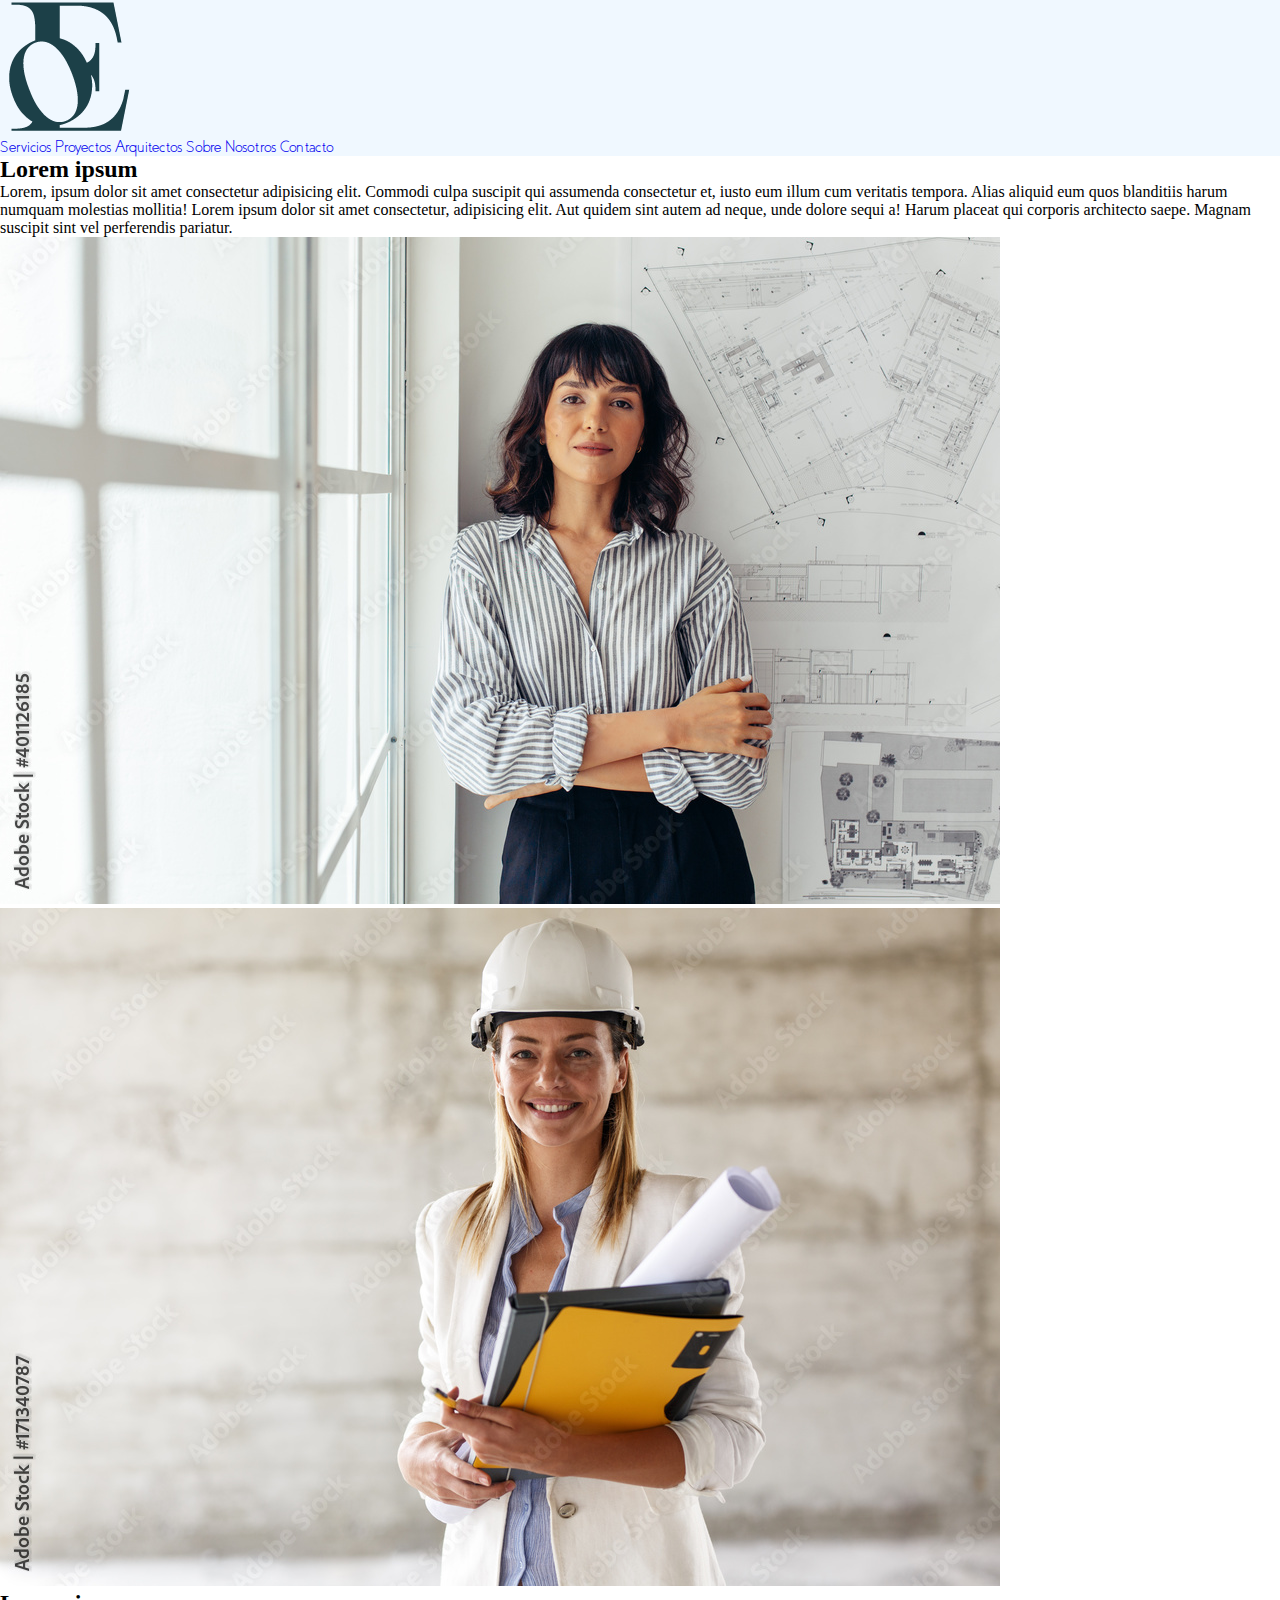
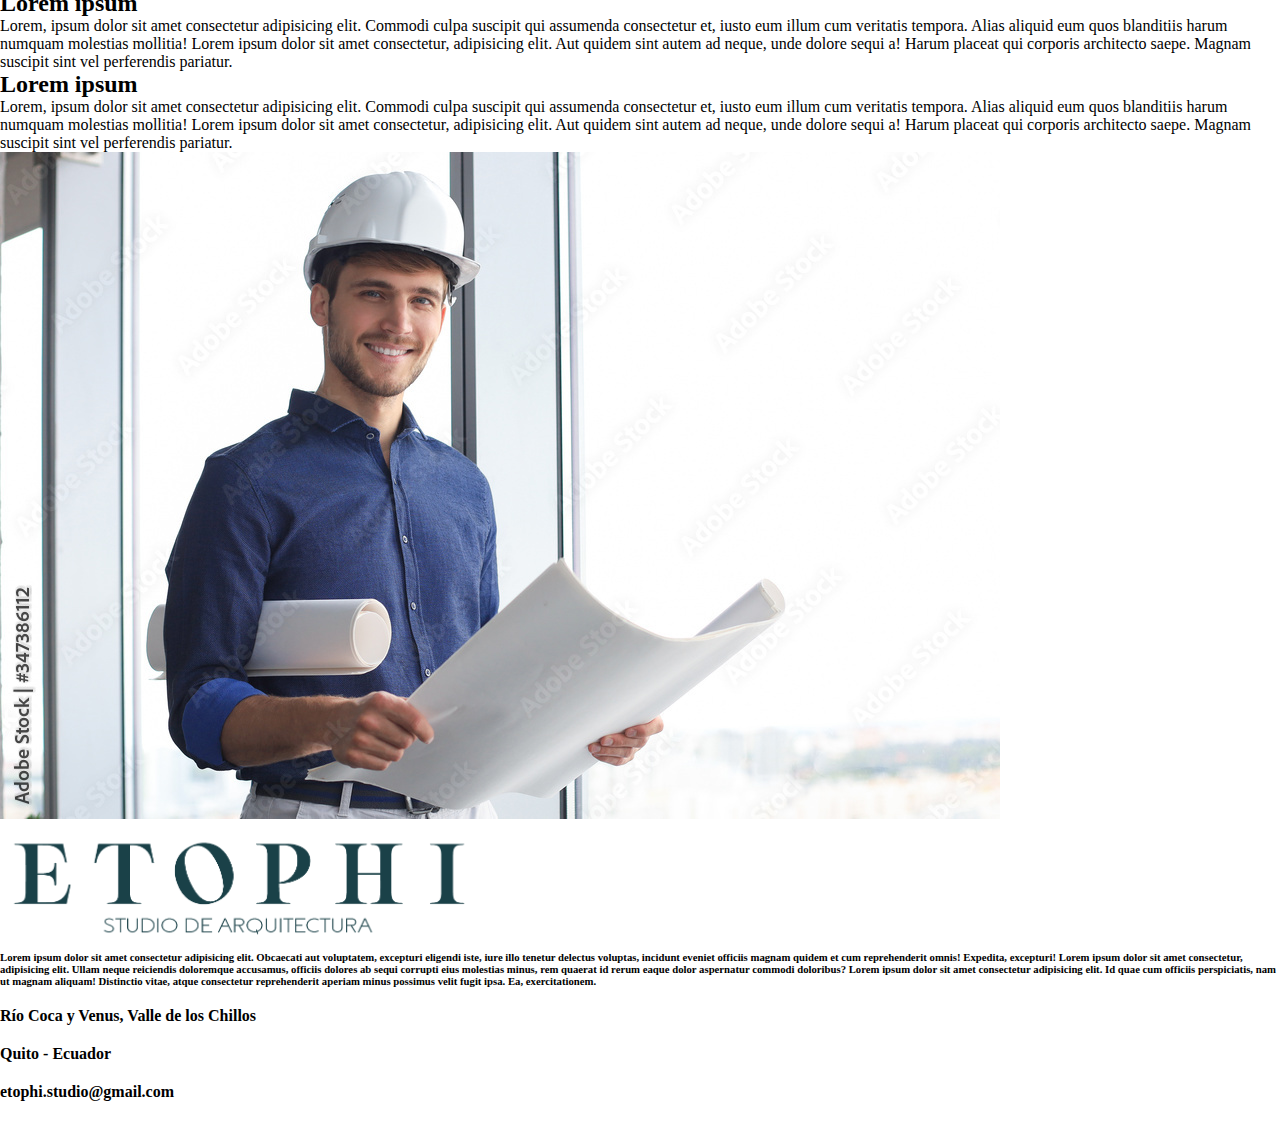
==== pages/arquitectos.html @ d40a1ffb "primer commit" ====
<!DOCTYPE html>
<html lang="en">
<head>
    <meta charset="UTF-8">
    <meta http-equiv="X-UA-Compatible" content="IE=edge">
    <meta name="viewport" content="width=device-width, initial-scale=1.0">
    <link rel="shortcut icon" href="../assets/logoiso.png" type="image/x-icon">
    <link rel="stylesheet" href="../styles/styles.css">
    <title>Arquitectos</title>
</head>
<body>
    <header>
        <div class="header">
            <nav>
                <a href="../index.html"><img src="../assets/logoiso.png" alt=""></a>
                <ul class="navMenu">
                    <li><a href="../pages/servicios.html">Servicios</a></li>
                    <li><a href="../pages/proyectos.html">Proyectos</a></li>
                    <li><a href="../pages/arquitectos.html">Arquitectos</a></li>
                    <li><a href="../pages/sobreNosotros.html">Sobre Nosotros</a></li>
                    <li><a href="../pages/contacto.html">Contacto</a></li>
                </ul>
            </nav>
        </div>
    </header>
    <main>
        <section>

        </section>
        <section>
            <div>
                <article>
                    <h2>Lorem ipsum</h2>
                    <p>Lorem, ipsum dolor sit amet consectetur adipisicing elit. Commodi culpa suscipit qui assumenda consectetur et, iusto eum illum cum veritatis tempora. Alias aliquid eum quos blanditiis harum numquam molestias mollitia! Lorem ipsum dolor sit amet consectetur, adipisicing elit. Aut quidem sint autem ad neque, unde dolore sequi a! Harum placeat qui corporis architecto saepe. Magnam suscipit sint vel perferendis pariatur.</p>
                    <img src="../img/arq1.jpeg" alt="">
                </article>
            </div>
        </section>
        <section>
            <div>
                <article>
                    <img src="../img/arq2.jpeg" alt="">
                    <h2>Lorem ipsum</h2>
                    <p>Lorem, ipsum dolor sit amet consectetur adipisicing elit. Commodi culpa suscipit qui assumenda consectetur et, iusto eum illum cum veritatis tempora. Alias aliquid eum quos blanditiis harum numquam molestias mollitia! Lorem ipsum dolor sit amet consectetur, adipisicing elit. Aut quidem sint autem ad neque, unde dolore sequi a! Harum placeat qui corporis architecto saepe. Magnam suscipit sint vel perferendis pariatur.</p>
                </article>
            </div>
        </section>
        <section>
            <div>
                <article>
                    <h2>Lorem ipsum</h2>
                    <p>Lorem, ipsum dolor sit amet consectetur adipisicing elit. Commodi culpa suscipit qui assumenda consectetur et, iusto eum illum cum veritatis tempora. Alias aliquid eum quos blanditiis harum numquam molestias mollitia! Lorem ipsum dolor sit amet consectetur, adipisicing elit. Aut quidem sint autem ad neque, unde dolore sequi a! Harum placeat qui corporis architecto saepe. Magnam suscipit sint vel perferendis pariatur.</p>
                    <img src="../img/arq3.jpeg" alt="">
                </article>
            </div>
        </section>
    </main>
    <footer>
        <div class="footer">
            <img src="../assets/logo.png
            " alt="">  
            <h6>Lorem ipsum dolor sit amet consectetur adipisicing elit. Obcaecati aut voluptatem, excepturi eligendi iste, iure illo tenetur delectus voluptas, incidunt eveniet officiis magnam quidem et cum reprehenderit omnis! Expedita, excepturi! Lorem ipsum dolor sit amet consectetur, adipisicing elit. Ullam neque reiciendis doloremque accusamus, officiis dolores ab sequi corrupti eius molestias minus, rem quaerat id rerum eaque dolor aspernatur commodi doloribus? Lorem ipsum dolor sit amet consectetur adipisicing elit. Id quae cum officiis perspiciatis, nam ut magnam aliquam! Distinctio vitae, atque consectetur reprehenderit aperiam minus possimus velit fugit ipsa. Ea, exercitationem.</h6>
        </div>
        <div class="info">
            <img src="https://img.icons8.com/ios/512/where.png" alt="">
            <h4>Río Coca y Venus, Valle de los Chillos</h4>
            <img src="https://img.icons8.com/ios/512/geography--v1.png" alt="">
            <h4>Quito - Ecuador</h4>
            <img src="https://img.icons8.com/ios/512/secured-letter--v1.png" alt="">
            <h4>etophi.studio@gmail.com</h4>
        </div>
        <div class="social media">
            <img src="https://img.icons8.com/fluency/512/instagram-new.png" alt="">
            <img src="https://img.icons8.com/ios-filled/512/tiktok.png" alt="">
            <img src="https://img.icons8.com/color/512/facebook-new.png" alt="">
            <img src="https://img.icons8.com/color/512/twitter--v1.png" alt="">
        </div>
    </footer>
</body>
</html>
---- styles/styles.css ----
* {
	margin: 0;
	padding: 0;
    box-sizing: border-box;
}

@font-face {
    font-family: "Coves";
    src: url("../fonts/Coves\ Light.otf");
  }

a {
    text-decoration: none;
  }

.header{
    background-color: aliceblue;
}

.headerAnimation{
    width: 100%;
    height: 658px;
}

.navMenu li{
    display: inline-block;
    font-size: 24;
    font-family: "Coves";
}

.footer img{
    width: 475px;
    height: 124px;

}

.info img{
    width: 16px;
    height: 16px;
}

.social img{
    width: 16px;
    height: 16px;
}
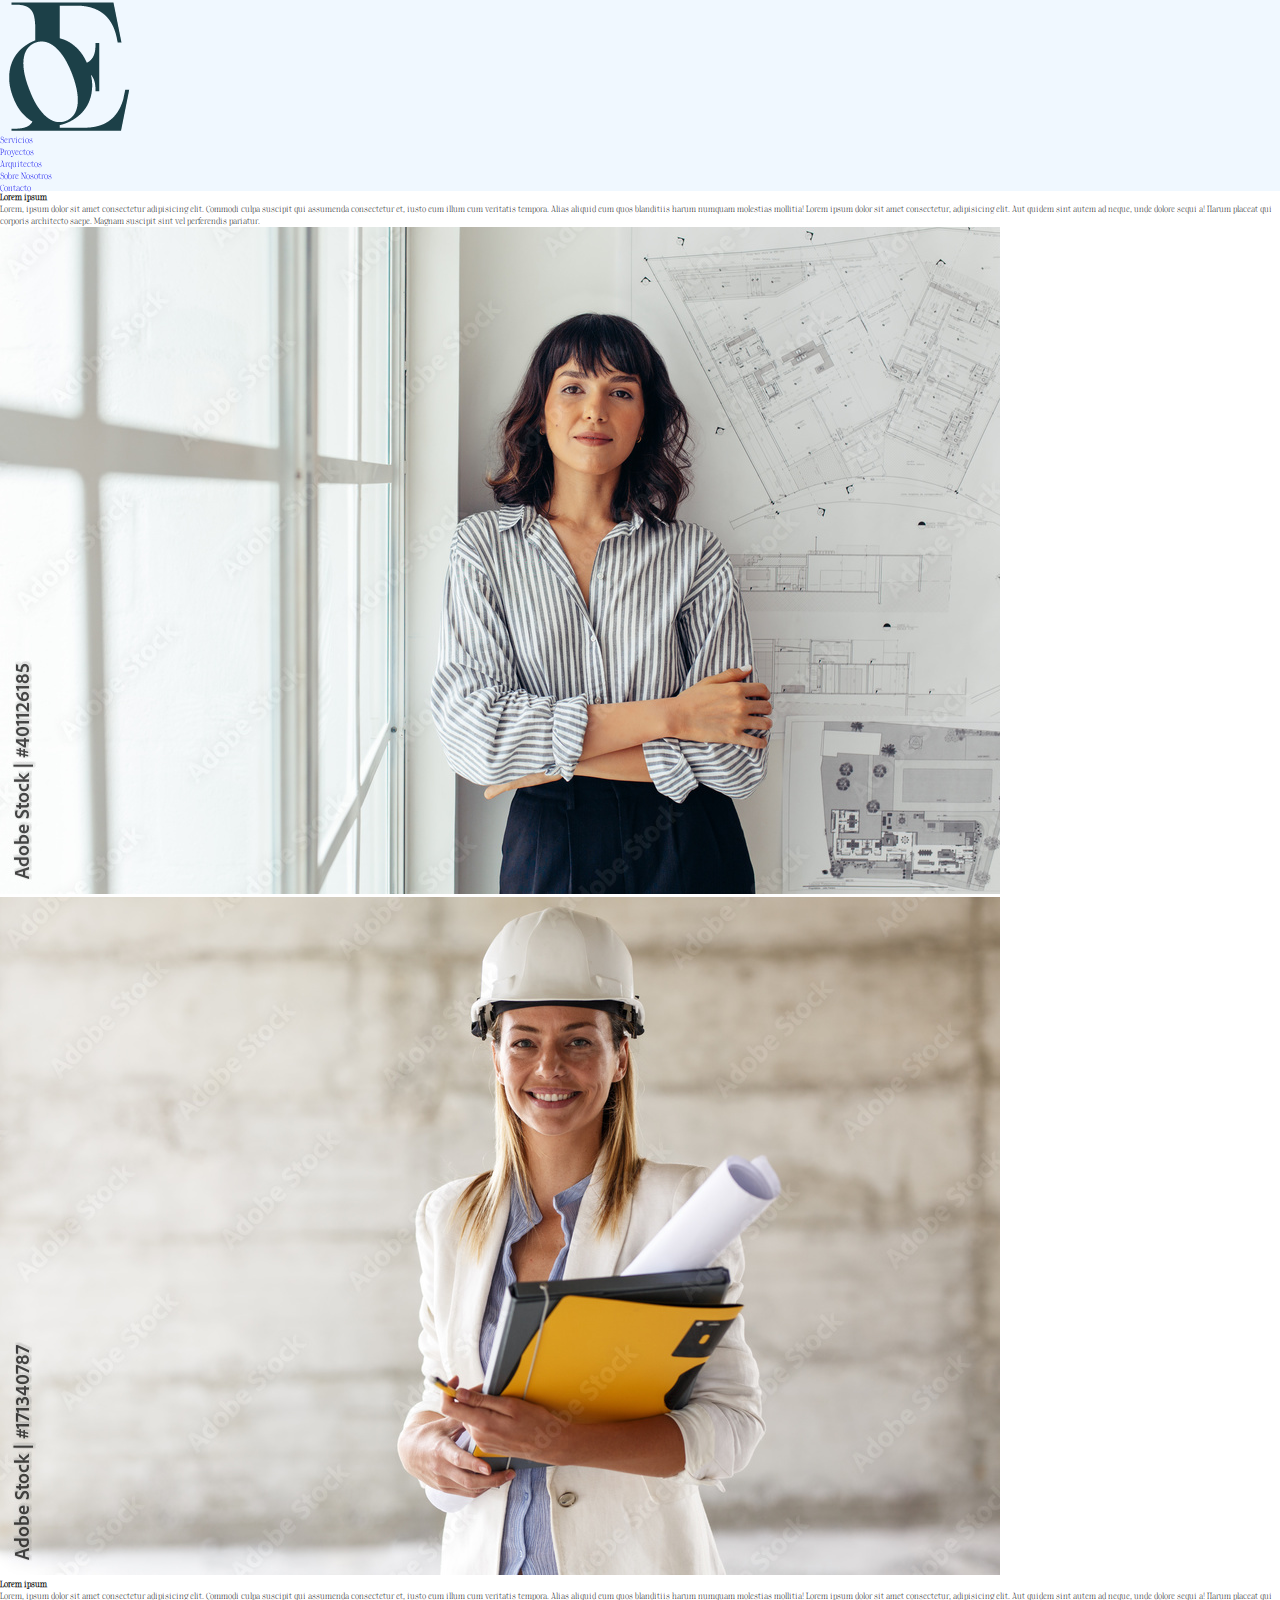
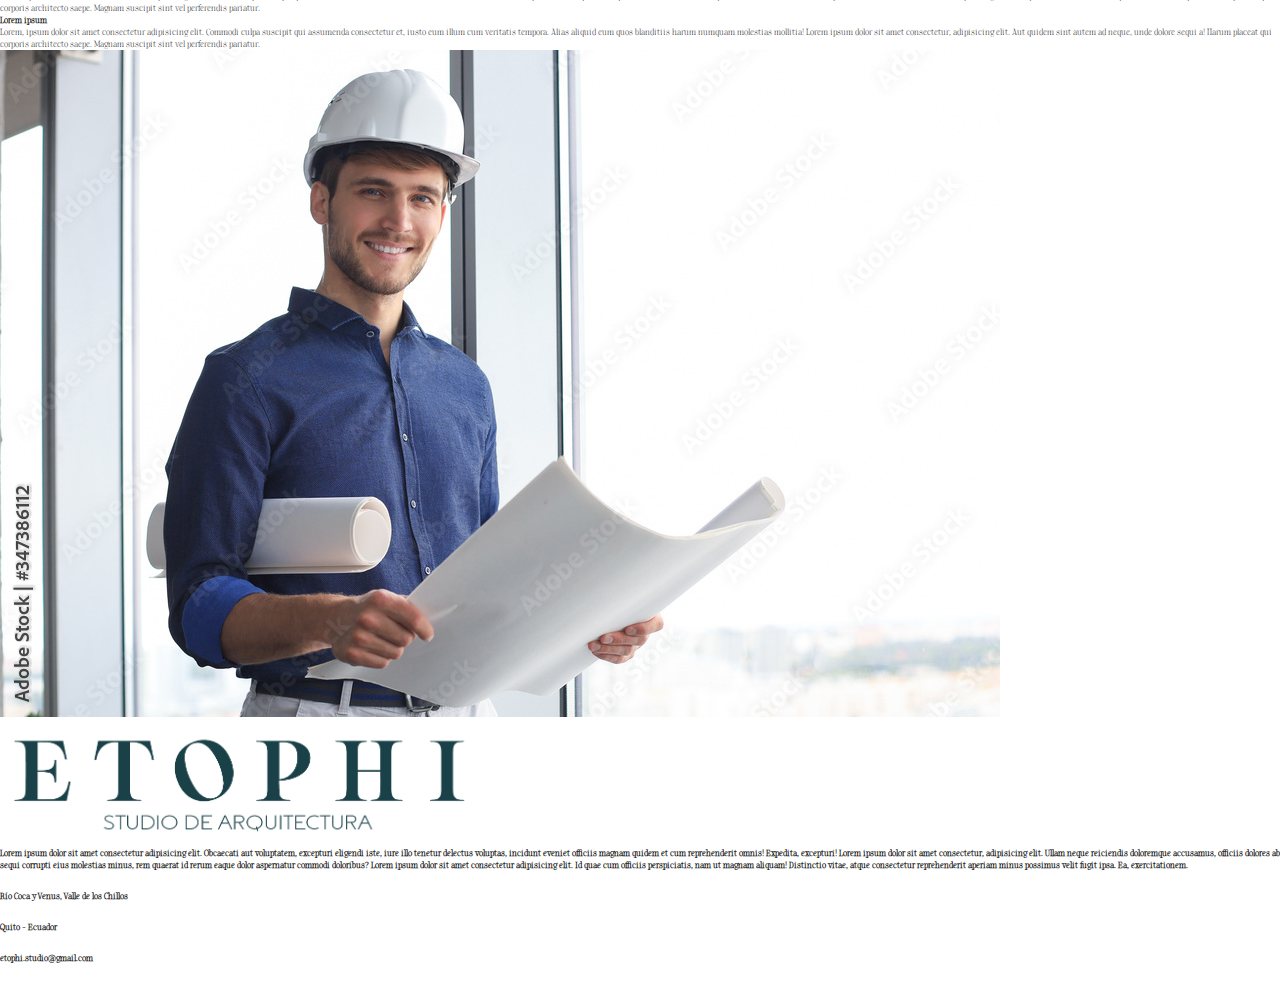
==== commit 7dc4c02d: "Implementacion flexbox index.html" ====
--- a/pages/arquitectos.html
+++ b/pages/arquitectos.html
@@ -14,11 +14,11 @@
             <nav>
                 <a href="../index.html"><img src="../assets/logoiso.png" alt=""></a>
                 <ul class="navMenu">
-                    <li><a href="../pages/servicios.html">Servicios</a></li>
-                    <li><a href="../pages/proyectos.html">Proyectos</a></li>
-                    <li><a href="../pages/arquitectos.html">Arquitectos</a></li>
-                    <li><a href="../pages/sobreNosotros.html">Sobre Nosotros</a></li>
-                    <li><a href="../pages/contacto.html">Contacto</a></li>
+                    <li><a href="./servicios.html">Servicios</a></li>
+                    <li><a href="./proyectos.html">Proyectos</a></li>
+                    <li><a href="./arquitectos.html">Arquitectos</a></li>
+                    <li><a href="./sobreNosotros.html">Sobre Nosotros</a></li>
+                    <li><a href="./contacto.html">Contacto</a></li>
                 </ul>
             </nav>
         </div>
--- a/styles/styles.css
+++ b/styles/styles.css
@@ -1,17 +1,32 @@
+/*--------------Estilos generales--------------*/
 * {
 	margin: 0;
 	padding: 0;
     box-sizing: border-box;
+    font-size: 8px;
 }
 
-@font-face {
+@font-face{
     font-family: "Coves";
     src: url("../fonts/Coves\ Light.otf");
+
+    font-family: "Sharpe";
+    src: url("../fonts/SharpeTh_PERSONAL.ttf");
   }
+
+body {
+    font-family: "Sharpe";
+}
 
 a {
     text-decoration: none;
   }
+
+ul, ol {
+    list-style: none;
+}
+
+/*--------------Header--------------*/
 
 .header{
     background-color: aliceblue;
@@ -19,14 +34,80 @@
 
 .headerAnimation{
     width: 100%;
-    height: 658px;
+    height: 94vh;
 }
 
-.navMenu li{
-    display: inline-block;
-    font-size: 24;
+.navMenu{
+    display: flex;
+    flex-direction: column;
+    justify-content: center;
+    height: 6vh;
+    position: sticky;
+    top: 0px;
+}
+
+.navMenu nav ul{
+    display: flex;
+    justify-content: space-evenly;
+}
+
+.navMenu nav ul li a{
+    font-size: 2.5rem;
     font-family: "Coves";
+    font-weight: bold;
+    color: black;
 }
+
+/*--------------Primera seccion--------------*/
+.indexFirstSection{
+    height: 100vh;
+    display: flex;
+    flex-direction: column;
+    align-items: center;
+}
+
+.arqDefiniton{
+    color: #1C4048;
+    width: 85vw;
+}
+
+.arqDefiniton h2{
+    font-size: 3rem;
+    padding: 30px 0 15px;
+    
+}
+
+.arqDefiniton article p{
+    font-size: 2.3rem;
+}
+
+
+.services{
+    padding-top: 30px;
+    width: 85vw;
+    display: flex;
+    flex-direction: column;
+    align-items: end;
+}
+
+.services h2{
+    font-size: 3rem;
+    color: #1C4048;
+    padding-bottom: 10px;
+    
+}
+
+.servMatrix article{
+    background-color: #8D9FA3;
+    color: white;
+    height: 100px;
+}
+
+.servMatrix article h3{
+    font-size: 3rem;
+}
+
+/*--------------Footer--------------*/
 
 .footer img{
     width: 475px;
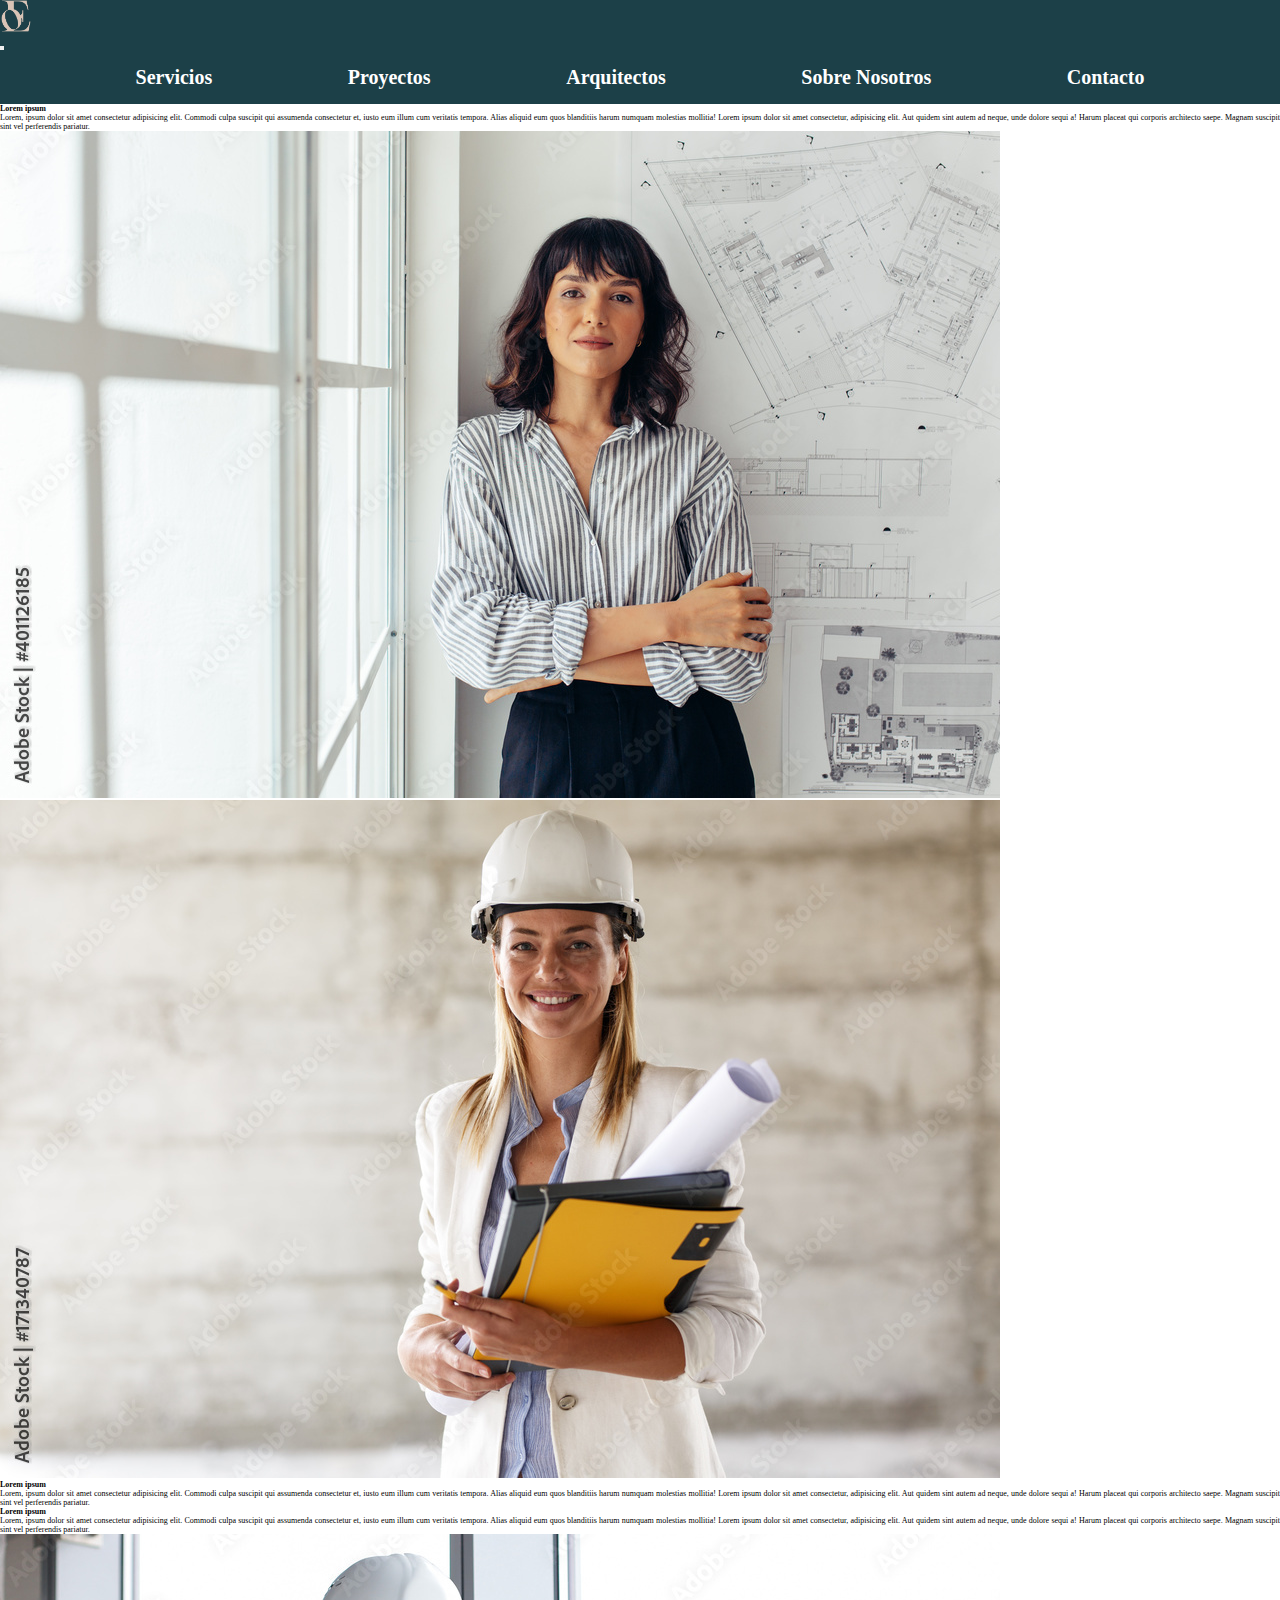
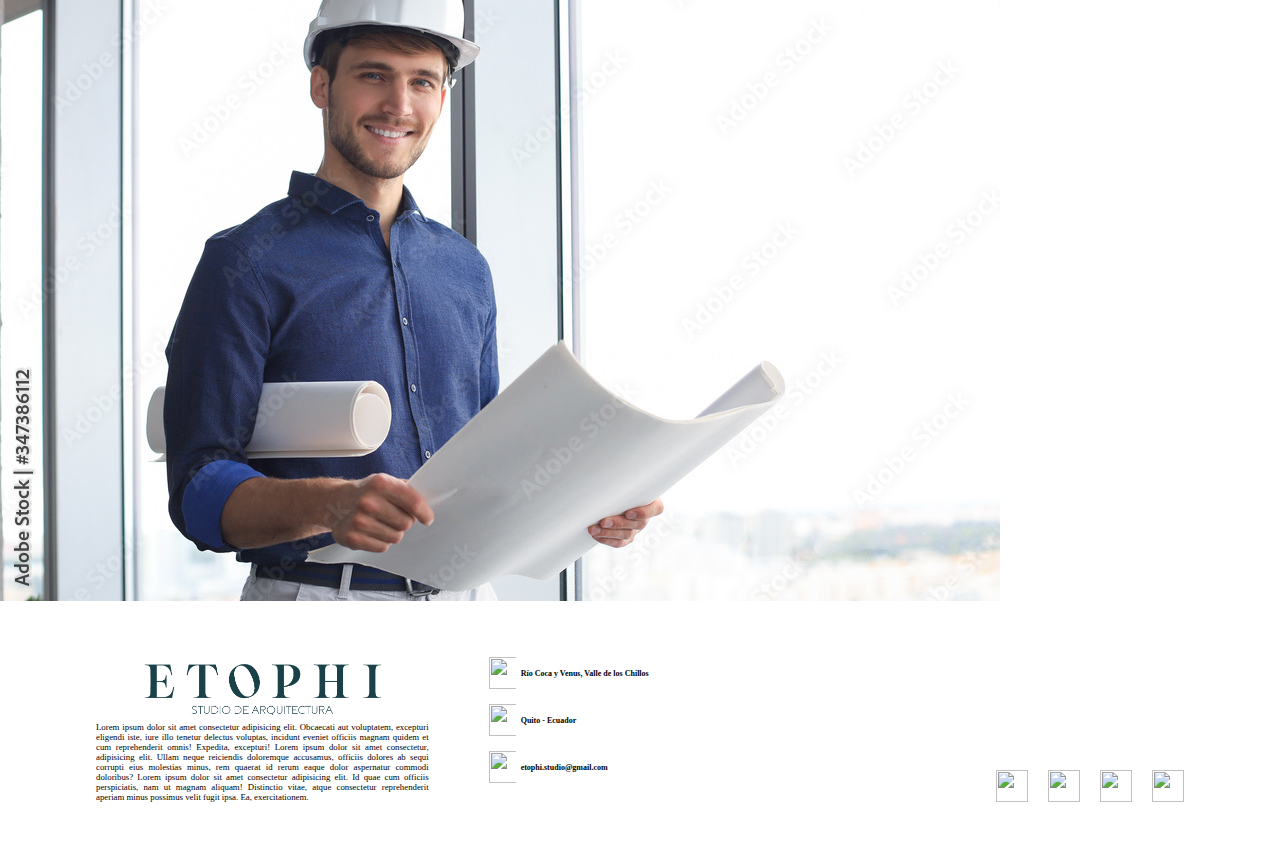
==== commit 0e3658f2: "Aplicacion de estilos en pagina servicio" ====
--- a/pages/arquitectos.html
+++ b/pages/arquitectos.html
@@ -5,24 +5,40 @@
     <meta http-equiv="X-UA-Compatible" content="IE=edge">
     <meta name="viewport" content="width=device-width, initial-scale=1.0">
     <link rel="shortcut icon" href="../assets/logoiso.png" type="image/x-icon">
-    <link rel="stylesheet" href="../styles/styles.css">
+    <link href="https://cdn.jsdelivr.net/npm/bootstrap@5.3.0-alpha3/dist/css/bootstrap.min.css" rel="stylesheet" integrity="sha384-KK94CHFLLe+nY2dmCWGMq91rCGa5gtU4mk92HdvYe+M/SXH301p5ILy+dN9+nJOZ" crossorigin="anonymous">
+    <link rel="stylesheet" href="../styles/css/styles.css">
     <title>Arquitectos</title>
 </head>
 <body>
-    <header>
+    <header class="mainHeader">
         <div class="header">
-            <nav>
-                <a href="../index.html"><img src="../assets/logoiso.png" alt=""></a>
-                <ul class="navMenu">
-                    <li><a href="./servicios.html">Servicios</a></li>
-                    <li><a href="./proyectos.html">Proyectos</a></li>
-                    <li><a href="./arquitectos.html">Arquitectos</a></li>
-                    <li><a href="./sobreNosotros.html">Sobre Nosotros</a></li>
-                    <li><a href="./contacto.html">Contacto</a></li>
-                </ul>
-            </nav>
         </div>
+        
     </header>
+    <div class="navbar navbar-expand-sm navCustom">
+        <div class="container-fluid">
+          <a class="navbar-brand" href="../index.html"><img class="imgIso" src="../assets/logoisopink.png" alt=""></a>
+          <button class="navbar-toggler" type="button" data-bs-toggle="offcanvas" data-bs-target="#offcanvasNavbar" aria-controls="offcanvasNavbar" aria-label="Toggle navigation">
+            <span class="navbar-toggler-icon"></span>
+          </button>
+          <div class="offcanvas offcanvas-start" tabindex="-1" id="offcanvasNavbar" aria-labelledby="offcanvasNavbarLabel">
+            <div class="offcanvas-header">
+              <button type="button" class="btn-close" data-bs-dismiss="offcanvas" aria-label="Close"></button>
+            </div>
+            <div class="navMenu offcanvas-body">
+                    <nav>
+                        <ul class="navbar-nav flex-grow-1 pe-3">
+                            <li class="nav-item"><a href="./servicios.html">Servicios</a></li>
+                            <li class="nav-item"><a href="./proyectos.html">Proyectos</a></li>
+                            <li class="nav-item"><a href="./arquitectos.html">Arquitectos</a></li>
+                            <li class="nav-item"><a href="./sobreNosotros.html">Sobre Nosotros</a></li>
+                            <li class="nav-item"><a href="./contacto.html">Contacto</a></li>
+                        </ul>
+                    </nav> 
+            </div>
+          </div>
+        </div>
+    </div>
     <main>
         <section>
 
@@ -56,25 +72,36 @@
         </section>
     </main>
     <footer>
-        <div class="footer">
-            <img src="../assets/logo.png
-            " alt="">  
-            <h6>Lorem ipsum dolor sit amet consectetur adipisicing elit. Obcaecati aut voluptatem, excepturi eligendi iste, iure illo tenetur delectus voluptas, incidunt eveniet officiis magnam quidem et cum reprehenderit omnis! Expedita, excepturi! Lorem ipsum dolor sit amet consectetur, adipisicing elit. Ullam neque reiciendis doloremque accusamus, officiis dolores ab sequi corrupti eius molestias minus, rem quaerat id rerum eaque dolor aspernatur commodi doloribus? Lorem ipsum dolor sit amet consectetur adipisicing elit. Id quae cum officiis perspiciatis, nam ut magnam aliquam! Distinctio vitae, atque consectetur reprehenderit aperiam minus possimus velit fugit ipsa. Ea, exercitationem.</h6>
-        </div>
-        <div class="info">
-            <img src="https://img.icons8.com/ios/512/where.png" alt="">
-            <h4>Río Coca y Venus, Valle de los Chillos</h4>
-            <img src="https://img.icons8.com/ios/512/geography--v1.png" alt="">
-            <h4>Quito - Ecuador</h4>
-            <img src="https://img.icons8.com/ios/512/secured-letter--v1.png" alt="">
-            <h4>etophi.studio@gmail.com</h4>
-        </div>
-        <div class="social media">
-            <img src="https://img.icons8.com/fluency/512/instagram-new.png" alt="">
-            <img src="https://img.icons8.com/ios-filled/512/tiktok.png" alt="">
-            <img src="https://img.icons8.com/color/512/facebook-new.png" alt="">
-            <img src="https://img.icons8.com/color/512/twitter--v1.png" alt="">
+        <div class="footerContainer">
+            <div class="info">
+                <div class="infoBox">
+                    <img src="https://img.icons8.com/ios/512/where.png" alt="">
+                    <h4>Río Coca y Venus, Valle de los Chillos</h4>
+                </div>
+                <div  class="infoBox">
+                    <img src="https://img.icons8.com/ios/512/geography--v1.png" alt="">
+                    <h4>Quito - Ecuador</h4>
+                </div>
+                <div  class="infoBox">
+                    <img src="https://img.icons8.com/ios/512/secured-letter--v1.png" alt="">
+                    <h4>etophi.studio@gmail.com</h4>
+                </div> 
+            </div>
+
+            <div class="disclaimer">
+                <img src="../assets/logo.png
+                " alt="">  
+                <p>Lorem ipsum dolor sit amet consectetur adipisicing elit. Obcaecati aut voluptatem, excepturi eligendi iste, iure illo tenetur delectus voluptas, incidunt eveniet officiis magnam quidem et cum reprehenderit omnis! Expedita, excepturi! Lorem ipsum dolor sit amet consectetur, adipisicing elit. Ullam neque reiciendis doloremque accusamus, officiis dolores ab sequi corrupti eius molestias minus, rem quaerat id rerum eaque dolor aspernatur commodi doloribus? Lorem ipsum dolor sit amet consectetur adipisicing elit. Id quae cum officiis perspiciatis, nam ut magnam aliquam! Distinctio vitae, atque consectetur reprehenderit aperiam minus possimus velit fugit ipsa. Ea, exercitationem.</p>
+            </div>
+            
+            <div class="social media">
+                <img src="https://img.icons8.com/fluency/512/instagram-new.png" alt="">
+                <img src="https://img.icons8.com/ios-filled/512/tiktok.png" alt="">
+                <img src="https://img.icons8.com/color/512/facebook-new.png" alt="">
+                <img src="https://img.icons8.com/color/512/twitter--v1.png" alt="">
+            </div>
         </div>
     </footer>
+    <script src="https://cdn.jsdelivr.net/npm/bootstrap@5.3.0-alpha3/dist/js/bootstrap.bundle.min.js" integrity="sha384-ENjdO4Dr2bkBIFxQpeoTz1HIcje39Wm4jDKdf19U8gI4ddQ3GYNS7NTKfAdVQSZe" crossorigin="anonymous"></script>
 </body>
 </html>--- a/styles/css/styles.css
+++ b/styles/css/styles.css
@@ -0,0 +1,677 @@
+* {
+  margin: 0;
+  padding: 0;
+  box-sizing: border-box;
+  font-size: 8px;
+}
+
+@font-face {
+  font-family: "Coves";
+  src: url("../fonts/Coves Light.otf");
+  font-family: "Sharpe";
+  src: url("../fonts/SharpeTh_PERSONAL.ttf");
+}
+body {
+  font-family: "Sharpe";
+}
+
+a {
+  text-decoration: none;
+}
+
+ul, ol {
+  list-style: none;
+}
+
+p {
+  text-align: justify;
+}
+
+.footerContainer {
+  display: flex;
+  flex-direction: column-reverse;
+  align-items: center;
+}
+
+.disclaimer {
+  width: 75vw;
+  display: flex;
+  flex-direction: column;
+  align-items: center;
+  padding-bottom: 50px;
+}
+.disclaimer img {
+  width: 250px;
+  height: 69px;
+}
+.disclaimer p {
+  font-size: 1.1rem;
+}
+
+.info {
+  width: 75vw;
+  padding-bottom: 50px;
+  display: flex;
+  flex-direction: column;
+}
+.info img {
+  width: 32px;
+  height: 32px;
+  padding-right: 5px;
+}
+
+.infoBox {
+  display: flex;
+  padding-bottom: 15px;
+  align-items: center;
+}
+
+.social {
+  width: 75vw;
+  display: flex;
+  justify-content: space-evenly;
+  padding-bottom: 50px;
+}
+.social img {
+  width: 32px;
+  height: 32px;
+}
+
+@media (min-width: 1201px) {
+  footer {
+    display: flex;
+    justify-content: center;
+  }
+  .footerContainer {
+    display: grid;
+    grid-template-columns: 1fr 1fr 1fr;
+    width: 85vw;
+  }
+  .disclaimer {
+    width: auto;
+    grid-column: 1/2;
+    grid-row: 1;
+    padding-right: 30px;
+  }
+  .info {
+    width: auto;
+    grid-column: 2/3;
+    padding-left: 30px;
+  }
+  .social {
+    width: auto;
+    grid-column: 3/4;
+    display: flex;
+    height: 100%;
+    align-items: flex-end;
+    justify-content: flex-end;
+  }
+  .social img {
+    margin-left: 20px;
+  }
+}
+.headerAnimation {
+  width: 100%;
+  height: 94vh;
+}
+
+.navbar {
+  position: sticky;
+  top: 0px;
+  background-color: white;
+  z-index: 3;
+}
+
+.navbar-toggler {
+  border: transparent;
+  color: transparent;
+}
+
+.navbar-toggler-icon {
+  width: 4em;
+  height: 4em;
+}
+
+.navMenu {
+  display: flex;
+  flex-direction: column;
+  justify-content: center;
+  height: 6vh;
+}
+.navMenu nav ul {
+  display: flex;
+  justify-content: space-evenly;
+}
+.navMenu nav ul li a {
+  font-size: 2.5rem;
+  font-family: "Coves";
+  font-weight: bold;
+  color: black;
+}
+
+.imgIso {
+  width: 32px;
+  height: 32px;
+}
+
+@media (min-width: 1201px) {
+  .navCustom {
+    background-color: #1C4048;
+  }
+  .navCustom a img {
+    display: block;
+  }
+  .navCustom nav ul li a {
+    color: white;
+  }
+  .navCustom .container-fluid {
+    flex-direction: column;
+    align-items: unset;
+    justify-content: unset;
+  }
+  .navCustom .container-fluid a {
+    align-self: center;
+  }
+}
+.indexFirstSection {
+  display: flex;
+  flex-direction: column;
+  align-items: center;
+}
+
+.arqDefiniton {
+  color: #1C4048;
+  width: 85vw;
+}
+.arqDefiniton h2 {
+  font-size: 3rem;
+  padding: 30px 0 15px;
+}
+.arqDefiniton article p {
+  font-size: 2.3rem;
+}
+
+.services {
+  padding-top: 30px;
+  width: 85vw;
+  display: flex;
+  flex-direction: column;
+  align-items: end;
+  padding-bottom: 30px;
+}
+.services h2 {
+  font-size: 3rem;
+  color: #1C4048;
+}
+
+.servMatrix {
+  width: 100vw;
+  display: flex;
+  flex-direction: column;
+  padding-bottom: 30px;
+}
+.servMatrix article {
+  background-color: #8D9FA3;
+  color: white;
+  height: 150px;
+  min-width: 300px;
+  display: flex;
+  flex-direction: row-reverse;
+  align-items: end;
+  margin-bottom: 10px;
+}
+.servMatrix article h3 {
+  font-size: 3rem;
+  padding: 10px;
+}
+
+.decorationBox {
+  background-color: #EBE1DB;
+  width: 60%;
+  min-width: 400px;
+  height: 190vh;
+  position: absolute;
+  right: 0;
+  z-index: -1;
+}
+
+.indexSecondSection {
+  height: 100vh;
+  display: flex;
+  flex-direction: column;
+  align-items: center;
+}
+
+.projectInfo {
+  color: #1C4048;
+  width: 85vw;
+  display: flex;
+  flex-wrap: wrap;
+  flex-direction: row;
+  justify-content: space-between;
+  align-items: baseline;
+  padding-bottom: 75px;
+}
+.projectInfo h2 {
+  font-size: 3rem;
+  padding: 30px 0 15px;
+}
+.projectInfo article {
+  width: 400px;
+  display: flex;
+  flex-direction: column;
+}
+.projectInfo article p {
+  font-size: 1.75rem;
+  text-align: justify;
+  padding-bottom: 20px;
+}
+.projectInfo article button {
+  font-size: 2rem;
+  font-family: "Sharpe";
+  font-weight: bold;
+  color: #EA9B99;
+  background: none;
+  border-color: #EA9B99;
+  width: fit-content;
+  padding: 15px;
+  align-self: end;
+  border-width: medium;
+  border-style: solid;
+}
+
+.imgCarrousel article img {
+  width: 300px;
+  height: 200px;
+}
+
+.card {
+  width: 85vw;
+  max-width: 400px;
+  max-height: 400px;
+  background-color: transparent;
+  border: none;
+  align-items: center;
+}
+
+.card-title {
+  font-size: 3rem;
+  color: #1C4048;
+  padding-bottom: 10px;
+}
+
+.btnBox {
+  width: 100%;
+  display: flex;
+  justify-content: center;
+}
+
+.cardIconGroup {
+  width: 100%;
+  display: flex;
+  justify-content: space-between;
+}
+
+.cardIcon {
+  width: 32px;
+  height: 32px;
+}
+
+.cardIconLittle {
+  font-size: 1.5rem;
+  color: #1C4048;
+}
+
+.indexThirdSection {
+  display: flex;
+  flex-direction: column;
+  align-items: center;
+  padding-bottom: 50px;
+}
+.indexThirdSection img {
+  width: 85vw;
+  height: 400px;
+  padding-bottom: 20px;
+}
+.indexThirdSection p {
+  font-size: 1.75rem;
+  color: #1C4048;
+}
+
+.thirdTittle {
+  width: 85vw;
+  display: flex;
+  justify-content: end;
+}
+.thirdTittle h2 {
+  font-size: 3rem;
+  color: #EA9B99;
+  padding-bottom: 20px;
+}
+
+.thirdContent {
+  width: 85vw;
+  display: flex;
+  flex-direction: column;
+}
+
+@media (min-width: 401px) and (max-width: 1200px) {
+  .imgIso {
+    visibility: hidden;
+  }
+  .servMatrix {
+    width: inherit;
+    display: grid;
+    grid-template-columns: 1fr 1fr;
+    gap: 10px;
+  }
+  .servMatrix article {
+    margin-bottom: 0;
+  }
+}
+@media (min-width: 1201px) {
+  .imgIso {
+    display: none;
+  }
+  .indexFirstSection {
+    height: 100vh;
+  }
+  .servMatrix {
+    width: 85vw;
+    display: grid;
+    grid-template-columns: 1fr 1fr 1fr;
+    gap: 10px;
+  }
+  .servMatrix article {
+    margin-bottom: 0;
+  }
+  .decorationBox {
+    width: 65%;
+    height: 177.5vh;
+  }
+  .indexThirdSection {
+    display: flex;
+    flex-direction: column;
+    align-items: center;
+    padding-bottom: 50px;
+  }
+  .indexThirdSection img {
+    width: 400px;
+    height: 500px;
+    padding-bottom: 0px;
+  }
+  .indexThirdSection p {
+    width: 50%;
+  }
+  .thirdContent {
+    width: 85vw;
+    flex-direction: row;
+    align-items: center;
+    justify-content: space-between;
+  }
+}
+.parentBox {
+  display: flex;
+  flex-direction: column;
+  align-items: center;
+  gap: 20px;
+}
+
+.childBox1 img {
+  width: 350px;
+  height: 350px;
+}
+
+.childBox2 img {
+  width: 350px;
+  height: 350px;
+}
+
+.childBox3 img {
+  width: 350px;
+  height: 350px;
+}
+
+.childBox4 img {
+  width: 350px;
+  height: 350px;
+}
+
+.childBox5 img {
+  width: 350px;
+  height: 350px;
+}
+
+.childBox6 img {
+  width: 350px;
+  height: 350px;
+}
+
+.childBox7 img {
+  width: 350px;
+  height: 350px;
+}
+
+.childBox8 img {
+  width: 350px;
+  height: 350px;
+}
+
+main {
+  margin-bottom: 50px;
+}
+
+@media (min-width: 1201px) {
+  .projects {
+    display: flex;
+    justify-content: center;
+  }
+  .parentBox {
+    margin-top: 20px;
+    display: grid;
+    grid-template-columns: 1fr 1fr 1fr;
+    grid-template-rows: 1fr 1fr 1fr 1fr;
+  }
+  .childBox1 {
+    grid-row: 1/3;
+  }
+  .childBox1 img {
+    height: 100vh;
+  }
+  .childBox2 {
+    grid-column: 2/4;
+  }
+  .childBox2 img {
+    width: 100%;
+  }
+  .childBox5 {
+    grid-column: 1/3;
+  }
+  .childBox5 img {
+    width: 100%;
+  }
+  .childBox6 {
+    grid-column: 3/4;
+    grid-row: 3/5;
+  }
+  .childBox6 img {
+    height: 100vh;
+  }
+}
+.servicios {
+  height: 95vh;
+  display: grid;
+  grid-template-columns: 100%;
+  padding-bottom: 20px;
+}
+
+.servicio1 {
+  background-color: #C6AC9E;
+  display: flex;
+  flex-direction: row-reverse;
+  align-items: flex-end;
+  padding-right: 20px;
+  height: 100%;
+}
+.servicio1 h1 {
+  font-size: 3rem;
+  color: white;
+}
+
+.servicio2 {
+  background-color: #8D9FA3;
+  display: flex;
+  align-items: flex-end;
+  padding-left: 20px;
+  height: 100%;
+}
+.servicio2 h1 {
+  font-size: 3rem;
+  color: white;
+}
+
+.servicio3 {
+  background-color: #EBE1DB;
+  display: flex;
+  flex-direction: row-reverse;
+  align-items: flex-end;
+  padding-right: 20px;
+  height: 100%;
+}
+.servicio3 h1 {
+  font-size: 3rem;
+  color: white;
+}
+
+.servicio4 {
+  background-color: #C6AC9E;
+  display: flex;
+  align-items: flex-end;
+  padding-left: 20px;
+  height: 100%;
+}
+.servicio4 h1 {
+  font-size: 3rem;
+  color: white;
+}
+
+.servicio5 {
+  background-color: #8D9FA3;
+  display: flex;
+  flex-direction: row-reverse;
+  align-items: flex-end;
+  padding-right: 20px;
+  height: 100%;
+}
+.servicio5 h1 {
+  font-size: 3rem;
+  color: white;
+}
+
+.servicio6 {
+  background-color: #EBE1DB;
+  display: flex;
+  align-items: flex-end;
+  padding-left: 20px;
+  height: 100%;
+}
+.servicio6 h1 {
+  font-size: 3rem;
+  color: white;
+}
+
+.oddService {
+  display: flex;
+  flex-direction: column;
+}
+.oddService p {
+  font-size: 2rem;
+  color: #1C4048;
+  width: 85vw;
+}
+
+.evenService {
+  display: flex;
+  flex-direction: column;
+}
+.evenService p {
+  font-size: 2rem;
+  color: #1C4048;
+  width: 85vw;
+}
+
+.servicioDetalleDesc {
+  align-self: center;
+  padding-bottom: 20px;
+  padding-top: 10px;
+}
+
+.detalle {
+  height: 130px;
+}
+
+@media (min-width: 1201px) {
+  .servicios {
+    height: 90vh;
+    grid-template-columns: 1fr 1fr 1fr 1fr 1fr 1fr;
+  }
+  .servicio1 {
+    justify-content: space-around;
+    align-items: center;
+    padding-right: 0;
+  }
+  .servicio1 h1 {
+    transform: rotate(270deg);
+  }
+  .servicio2 {
+    justify-content: space-around;
+    align-items: center;
+    padding-right: 0;
+  }
+  .servicio2 h1 {
+    transform: rotate(90deg);
+  }
+  .servicio3 {
+    justify-content: space-around;
+    align-items: center;
+    padding-right: 0;
+  }
+  .servicio3 h1 {
+    transform: rotate(270deg);
+  }
+  .servicio4 {
+    justify-content: space-around;
+    align-items: center;
+    padding-right: 0;
+  }
+  .servicio4 h1 {
+    transform: rotate(90deg);
+  }
+  .servicio5 {
+    justify-content: space-around;
+    align-items: center;
+    padding-right: 0;
+  }
+  .servicio5 h1 {
+    transform: rotate(270deg);
+  }
+  .servicio6 {
+    justify-content: space-around;
+    align-items: center;
+    padding-right: 0;
+  }
+  .servicio6 h1 {
+    transform: rotate(90deg);
+  }
+  .oddService {
+    flex-direction: row-reverse;
+  }
+  .evenService {
+    flex-direction: row;
+  }
+  .detalle {
+    height: 40vh;
+  }
+}
+
+/*# sourceMappingURL=styles.css.map */
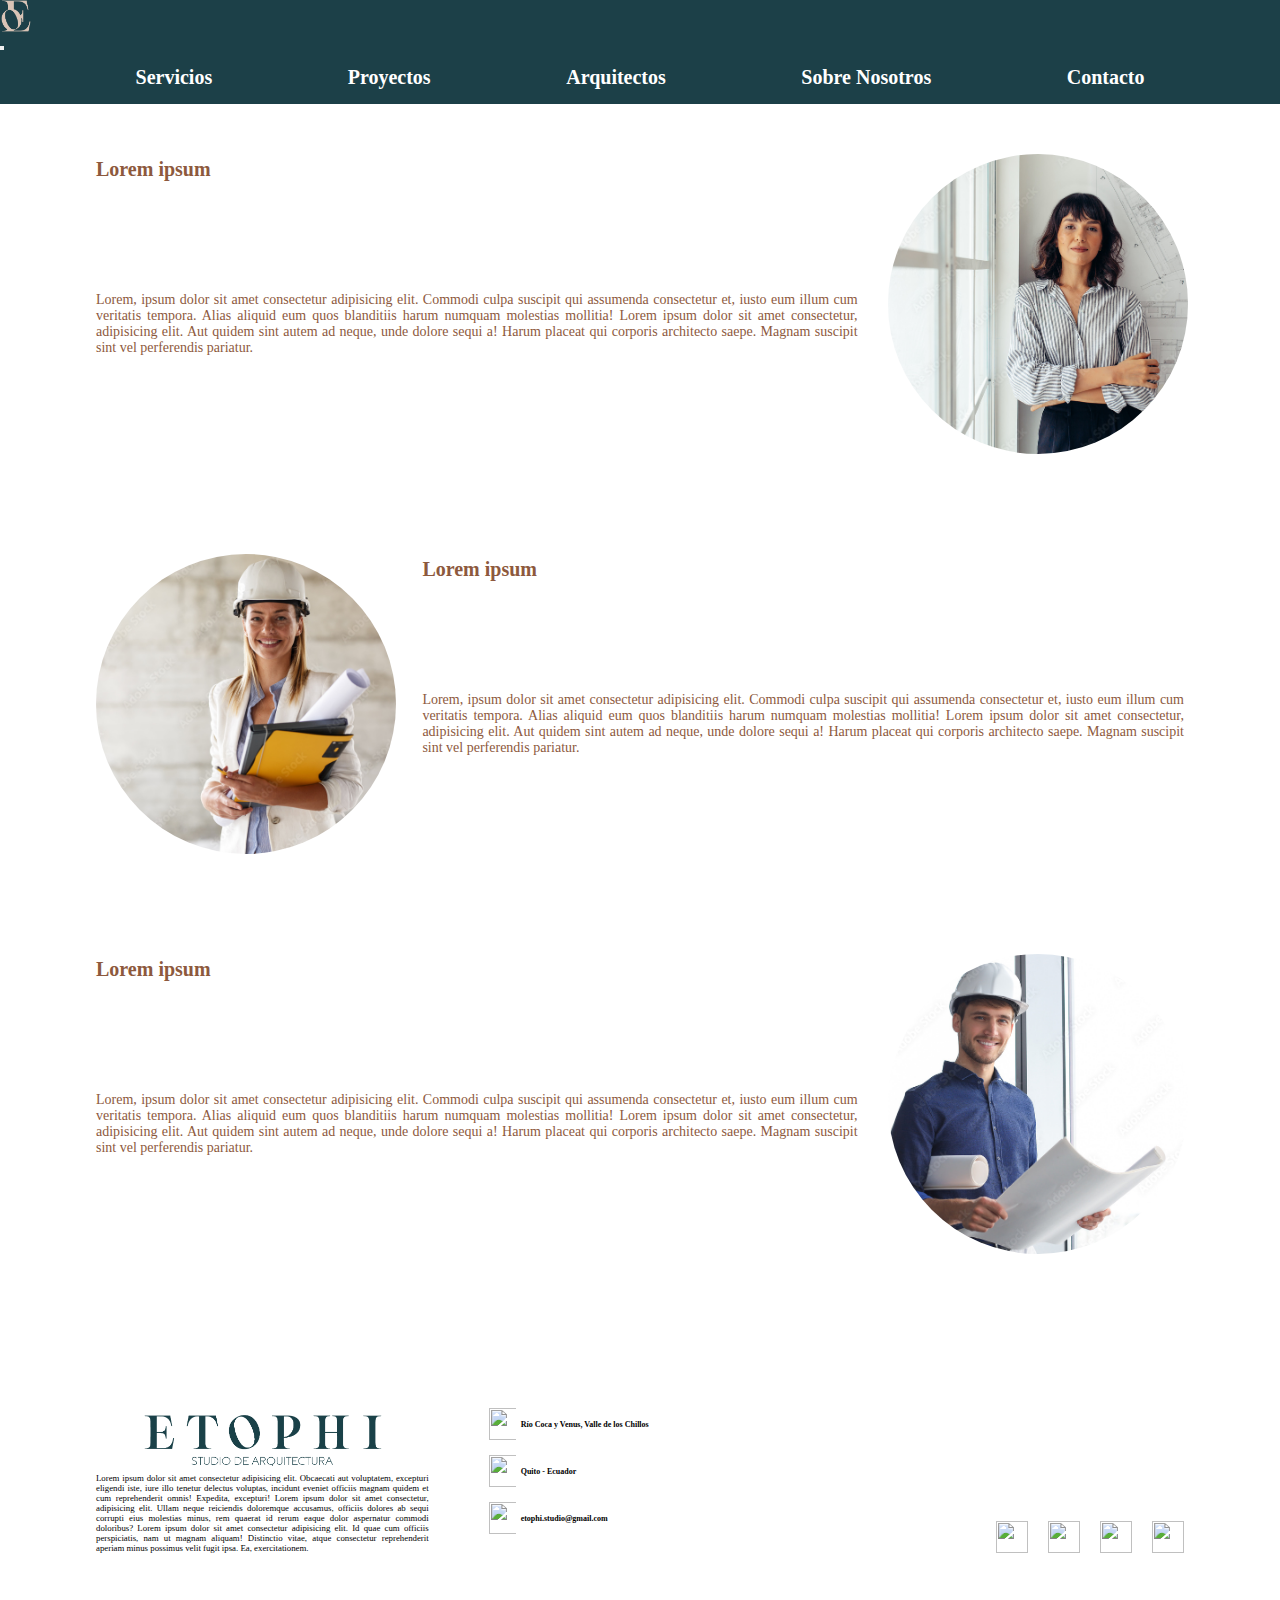
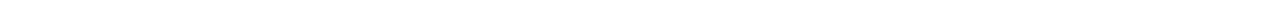
==== commit 7c4e0ece: "Aplicaci[on archivo de estilos en todo el sitio, animaciones, responsive" ====
--- a/pages/arquitectos.html
+++ b/pages/arquitectos.html
@@ -39,32 +39,29 @@
           </div>
         </div>
     </div>
-    <main>
+    <main class="mainArquitectos">
         <section>
-
-        </section>
-        <section>
-            <div>
+            <div class="arquitectosSection1">
                 <article>
-                    <h2>Lorem ipsum</h2>
+                    <h1>Lorem ipsum</h1>
                     <p>Lorem, ipsum dolor sit amet consectetur adipisicing elit. Commodi culpa suscipit qui assumenda consectetur et, iusto eum illum cum veritatis tempora. Alias aliquid eum quos blanditiis harum numquam molestias mollitia! Lorem ipsum dolor sit amet consectetur, adipisicing elit. Aut quidem sint autem ad neque, unde dolore sequi a! Harum placeat qui corporis architecto saepe. Magnam suscipit sint vel perferendis pariatur.</p>
                     <img src="../img/arq1.jpeg" alt="">
                 </article>
             </div>
         </section>
         <section>
-            <div>
+            <div class="arquitectosSection2">
                 <article>
                     <img src="../img/arq2.jpeg" alt="">
-                    <h2>Lorem ipsum</h2>
+                    <h1>Lorem ipsum</h1>
                     <p>Lorem, ipsum dolor sit amet consectetur adipisicing elit. Commodi culpa suscipit qui assumenda consectetur et, iusto eum illum cum veritatis tempora. Alias aliquid eum quos blanditiis harum numquam molestias mollitia! Lorem ipsum dolor sit amet consectetur, adipisicing elit. Aut quidem sint autem ad neque, unde dolore sequi a! Harum placeat qui corporis architecto saepe. Magnam suscipit sint vel perferendis pariatur.</p>
                 </article>
             </div>
         </section>
         <section>
-            <div>
+            <div class="arquitectosSection3">
                 <article>
-                    <h2>Lorem ipsum</h2>
+                    <h1>Lorem ipsum</h1>
                     <p>Lorem, ipsum dolor sit amet consectetur adipisicing elit. Commodi culpa suscipit qui assumenda consectetur et, iusto eum illum cum veritatis tempora. Alias aliquid eum quos blanditiis harum numquam molestias mollitia! Lorem ipsum dolor sit amet consectetur, adipisicing elit. Aut quidem sint autem ad neque, unde dolore sequi a! Harum placeat qui corporis architecto saepe. Magnam suscipit sint vel perferendis pariatur.</p>
                     <img src="../img/arq3.jpeg" alt="">
                 </article>
--- a/styles/css/styles.css
+++ b/styles/css/styles.css
@@ -7,9 +7,11 @@
 
 @font-face {
   font-family: "Coves";
-  src: url("../fonts/Coves Light.otf");
+  src: url("../../fonts/Coves Light.otf");
   font-family: "Sharpe";
-  src: url("../fonts/SharpeTh_PERSONAL.ttf");
+  src: url("../../fonts/SharpeTh_PERSONAL.ttf");
+  font-family: "SharpeBold";
+  src: url("../../fonts/SharpeBo_PERSONAL.ttf");
 }
 body {
   font-family: "Sharpe";
@@ -25,6 +27,11 @@
 
 p {
   text-align: justify;
+}
+
+footer {
+  background-color: white;
+  padding-top: 50px;
 }
 
 .footerContainer {
@@ -154,7 +161,7 @@
   height: 32px;
 }
 
-@media (min-width: 1201px) {
+@media (min-width: 768px) {
   .navCustom {
     background-color: #1C4048;
   }
@@ -171,6 +178,318 @@
   }
   .navCustom .container-fluid a {
     align-self: center;
+  }
+}
+.mainArquitectos {
+  display: flex;
+  flex-direction: column;
+  background-color: #8D9FA3;
+}
+
+.arquitectosSection1 {
+  background-color: white;
+  margin: 10px 10px 5px 10px;
+}
+.arquitectosSection1 article {
+  display: flex;
+  flex-direction: column-reverse;
+  align-items: center;
+  padding: 50px 20px 50px 20px;
+}
+.arquitectosSection1 article img {
+  width: 300px;
+  height: 300px;
+  object-fit: cover;
+  border-radius: 50%;
+  order: 2;
+  margin-bottom: 30px;
+}
+.arquitectosSection1 article p {
+  font-size: 1.75rem;
+  color: #EA9B99;
+  padding-top: 10px;
+}
+.arquitectosSection1 article h1 {
+  order: 1;
+  font-size: 2.5rem;
+  color: #EA9B99;
+}
+
+.arquitectosSection2 {
+  background-color: white;
+  margin: 5px 10px 5px 10px;
+}
+.arquitectosSection2 article {
+  display: flex;
+  flex-direction: column;
+  align-items: center;
+  padding: 50px 20px 50px 20px;
+}
+.arquitectosSection2 article img {
+  width: 300px;
+  height: 300px;
+  object-fit: cover;
+  border-radius: 50%;
+  margin-bottom: 30px;
+}
+.arquitectosSection2 article p {
+  font-size: 1.75rem;
+  color: #1C4048;
+  padding-top: 10px;
+}
+.arquitectosSection2 article h1 {
+  font-size: 2.5rem;
+  color: #1C4048;
+}
+
+.arquitectosSection3 {
+  background-color: white;
+  margin: 5px 10px 10px 10px;
+}
+.arquitectosSection3 article {
+  display: flex;
+  flex-direction: column-reverse;
+  align-items: center;
+  padding: 50px 20px 50px 20px;
+}
+.arquitectosSection3 article img {
+  width: 300px;
+  height: 300px;
+  object-fit: cover;
+  border-radius: 50%;
+  order: 2;
+  margin-bottom: 30px;
+}
+.arquitectosSection3 article p {
+  font-size: 1.75rem;
+  color: #8D593D;
+  padding-top: 10px;
+}
+.arquitectosSection3 article h1 {
+  order: 1;
+  font-size: 2.5rem;
+  color: #8D593D;
+}
+
+@media (min-width: 768px) {
+  .mainArquitectos {
+    align-items: center;
+    background-color: white;
+  }
+  .arquitectosSection1 {
+    margin: 0;
+  }
+  .arquitectosSection1 article {
+    display: grid;
+    grid-template-columns: 70% 30%;
+    grid-template-rows: 10% 90%;
+    padding: 50px 0 50px 0;
+    width: 85vw;
+  }
+  .arquitectosSection1 article img {
+    width: 300px;
+    height: 300px;
+    object-fit: cover;
+    border-radius: 50%;
+    order: 2;
+    margin-left: 30px;
+    margin-bottom: 0;
+    grid-area: 1/2/3/3;
+  }
+  .arquitectosSection1 article p {
+    font-size: 1.75rem;
+    color: #8D593D;
+    padding-top: 10px;
+    grid-area: 2/1/3/2;
+  }
+  .arquitectosSection1 article h1 {
+    order: 1;
+    font-size: 2.5rem;
+    color: #8D593D;
+    grid-area: 1/1/2/2;
+  }
+  .arquitectosSection2 {
+    margin: 0;
+  }
+  .arquitectosSection2 article {
+    display: grid;
+    grid-template-columns: 30% 70%;
+    grid-template-rows: 10% 90%;
+    padding: 50px 0 50px 0;
+    width: 85vw;
+  }
+  .arquitectosSection2 article img {
+    width: 300px;
+    height: 300px;
+    object-fit: cover;
+    border-radius: 50%;
+    order: 2;
+    margin-right: 30px;
+    margin-bottom: 0;
+    grid-area: 1/1/3/2;
+  }
+  .arquitectosSection2 article p {
+    font-size: 1.75rem;
+    color: #8D593D;
+    padding-top: 10px;
+    grid-area: 2/2/3/3;
+  }
+  .arquitectosSection2 article h1 {
+    order: 1;
+    font-size: 2.5rem;
+    color: #8D593D;
+    grid-area: 1/2/2/3;
+  }
+  .arquitectosSection3 {
+    margin: 0;
+  }
+  .arquitectosSection3 article {
+    display: grid;
+    grid-template-columns: 70% 30%;
+    grid-template-rows: 10% 90%;
+    padding: 50px 0 50px 0;
+    width: 85vw;
+  }
+  .arquitectosSection3 article img {
+    width: 300px;
+    height: 300px;
+    object-fit: cover;
+    border-radius: 50%;
+    order: 2;
+    margin-left: 30px;
+    margin-bottom: 0;
+    grid-area: 1/2/3/3;
+  }
+  .arquitectosSection3 article p {
+    font-size: 1.75rem;
+    color: #8D593D;
+    padding-top: 10px;
+    grid-area: 2/1/3/2;
+  }
+  .arquitectosSection3 article h1 {
+    order: 1;
+    font-size: 2.5rem;
+    color: #8D593D;
+    grid-area: 1/1/2/2;
+  }
+}
+.mainContacto {
+  height: 100vh;
+  display: flex;
+  flex-direction: column;
+  background-image: url("../../../img/pry6.jpeg");
+  margin-bottom: 0;
+}
+
+.contactoFirstSection {
+  height: 95vh;
+  margin: 20px;
+  background-color: white;
+}
+
+.contactoInnerSection {
+  margin: 20px;
+  display: flex;
+  flex-direction: column;
+  align-items: center;
+}
+.contactoInnerSection h1 {
+  font-size: 3.5rem;
+  color: #1C4048;
+  margin-bottom: 30px;
+}
+
+.contactoForm {
+  align-self: flex-start;
+  width: 100%;
+}
+
+.formName {
+  position: relative;
+  padding: 15px 0 0;
+  margin-top: 10px;
+}
+.formName textarea {
+  resize: none;
+}
+
+.inputNombre {
+  border: 0;
+  border-bottom: 2px solid #1C4048;
+  outline: 0;
+  padding: 2px 0;
+  font-size: 2.5rem;
+  font-family: "Sharpe";
+  width: 100%;
+  transition: border-color 0.2s;
+}
+.inputNombre::placeholder {
+  color: transparent;
+}
+.inputNombre:placeholder-shown ~ .labelNombre {
+  font-size: 2.5rem;
+  cursor: text;
+  top: 20px;
+}
+
+.labelNombre {
+  position: absolute;
+  top: 0;
+  display: block;
+  transition: 0.2s;
+  font-size: 2.5rem;
+  color: #1C4048;
+}
+
+.inputNombre:focus {
+  padding-bottom: 6px;
+  font-weight: 700;
+  border-width: 3px;
+  border-color: #EA9B99;
+}
+.inputNombre:focus ~ .labelNombre {
+  position: absolute;
+  top: 0;
+  display: block;
+  transition: 0.2s;
+  font-size: 2rem;
+  color: #EA9B99;
+  font-weight: 700;
+}
+
+.inputNombre:required, .inputNombre:invalid {
+  box-shadow: none;
+}
+
+.formSubmit {
+  display: flex;
+  justify-content: center;
+  margin-top: 50px;
+}
+
+.btnSubmit {
+  font-size: 2rem;
+  font-family: "Sharpe";
+  font-weight: bold;
+  color: #EA9B99;
+  background: none;
+  border-color: #EA9B99;
+  width: fit-content;
+  padding: 15px;
+  align-self: end;
+  border-width: medium;
+  border-style: solid;
+  width: 150px;
+}
+
+@media (min-width: 768px) {
+  .mainContacto {
+    height: 90vh;
+    align-items: center;
+  }
+  .contactoFirstSection {
+    height: 85vh;
+    width: 50vw;
   }
 }
 .indexFirstSection {
@@ -666,12 +985,121 @@
   .oddService {
     flex-direction: row-reverse;
   }
+  .oddService p {
+    width: 80vw;
+    padding-right: 30px;
+  }
   .evenService {
     flex-direction: row;
   }
+  .evenService p {
+    width: 80vw;
+    padding-left: 30px;
+  }
   .detalle {
     height: 40vh;
   }
 }
+.mainAboutUs {
+  display: flex;
+  flex-direction: column;
+}
+
+.imgAnimation {
+  display: none;
+}
+
+.aboutUsFirst {
+  height: 100vh;
+  padding: 0 10px 0 10px;
+  display: flex;
+  flex-direction: column;
+  justify-content: center;
+}
+.aboutUsFirst h1 {
+  font-size: 2.5rem;
+  text-align: justify;
+  padding-bottom: 20px;
+  font-family: "SharpeBold";
+  color: #1C4048;
+}
+.aboutUsFirst p {
+  font-size: 1.75rem;
+  color: #1C4048;
+}
+
+.aboutUsSecond {
+  height: 30vh;
+  padding: 0 10px 0 10px;
+  display: flex;
+  flex-direction: column;
+}
+.aboutUsSecond h1 {
+  font-size: 2rem;
+  text-align: justify;
+  padding-bottom: 20px;
+  font-family: "SharpeBold";
+  color: #1C4048;
+}
+.aboutUsSecond p {
+  font-size: 1.75rem;
+  color: #1C4048;
+}
+
+.aboutUsThird {
+  padding: 0 10px 0 10px;
+  display: flex;
+  flex-direction: column;
+}
+.aboutUsThird h1 {
+  font-size: 2rem;
+  text-align: justify;
+  padding-bottom: 20px;
+  font-family: "SharpeBold";
+  color: #1C4048;
+}
+.aboutUsThird p {
+  font-size: 1.75rem;
+  color: #1C4048;
+}
+
+@media (min-width: 768px) {
+  .mainAboutUs {
+    display: grid;
+    grid-template-columns: 70% 30%;
+    grid-template-rows: 33% 33% 1fr;
+  }
+  .imgAnimation {
+    display: block;
+  }
+  .imgAnimation img {
+    width: 100%;
+    height: 100vh;
+  }
+  .firstSection {
+    grid-area: 1/2/4/3;
+  }
+  .secondSection {
+    grid-area: 1/1/2/2;
+  }
+  .thirdSection {
+    grid-area: 2/1/3/2;
+  }
+  .fourthSection {
+    grid-area: 3/1/4/2;
+  }
+  .aboutUsFirst {
+    height: 33vh;
+    padding: 100px 30px 0 100px;
+    justify-content: start;
+  }
+  .aboutUsSecond {
+    height: 30vh;
+    padding: 100px 30px 0 100px;
+  }
+  .aboutUsThird {
+    padding: 100px 30px 0 100px;
+  }
+}
 
 /*# sourceMappingURL=styles.css.map */
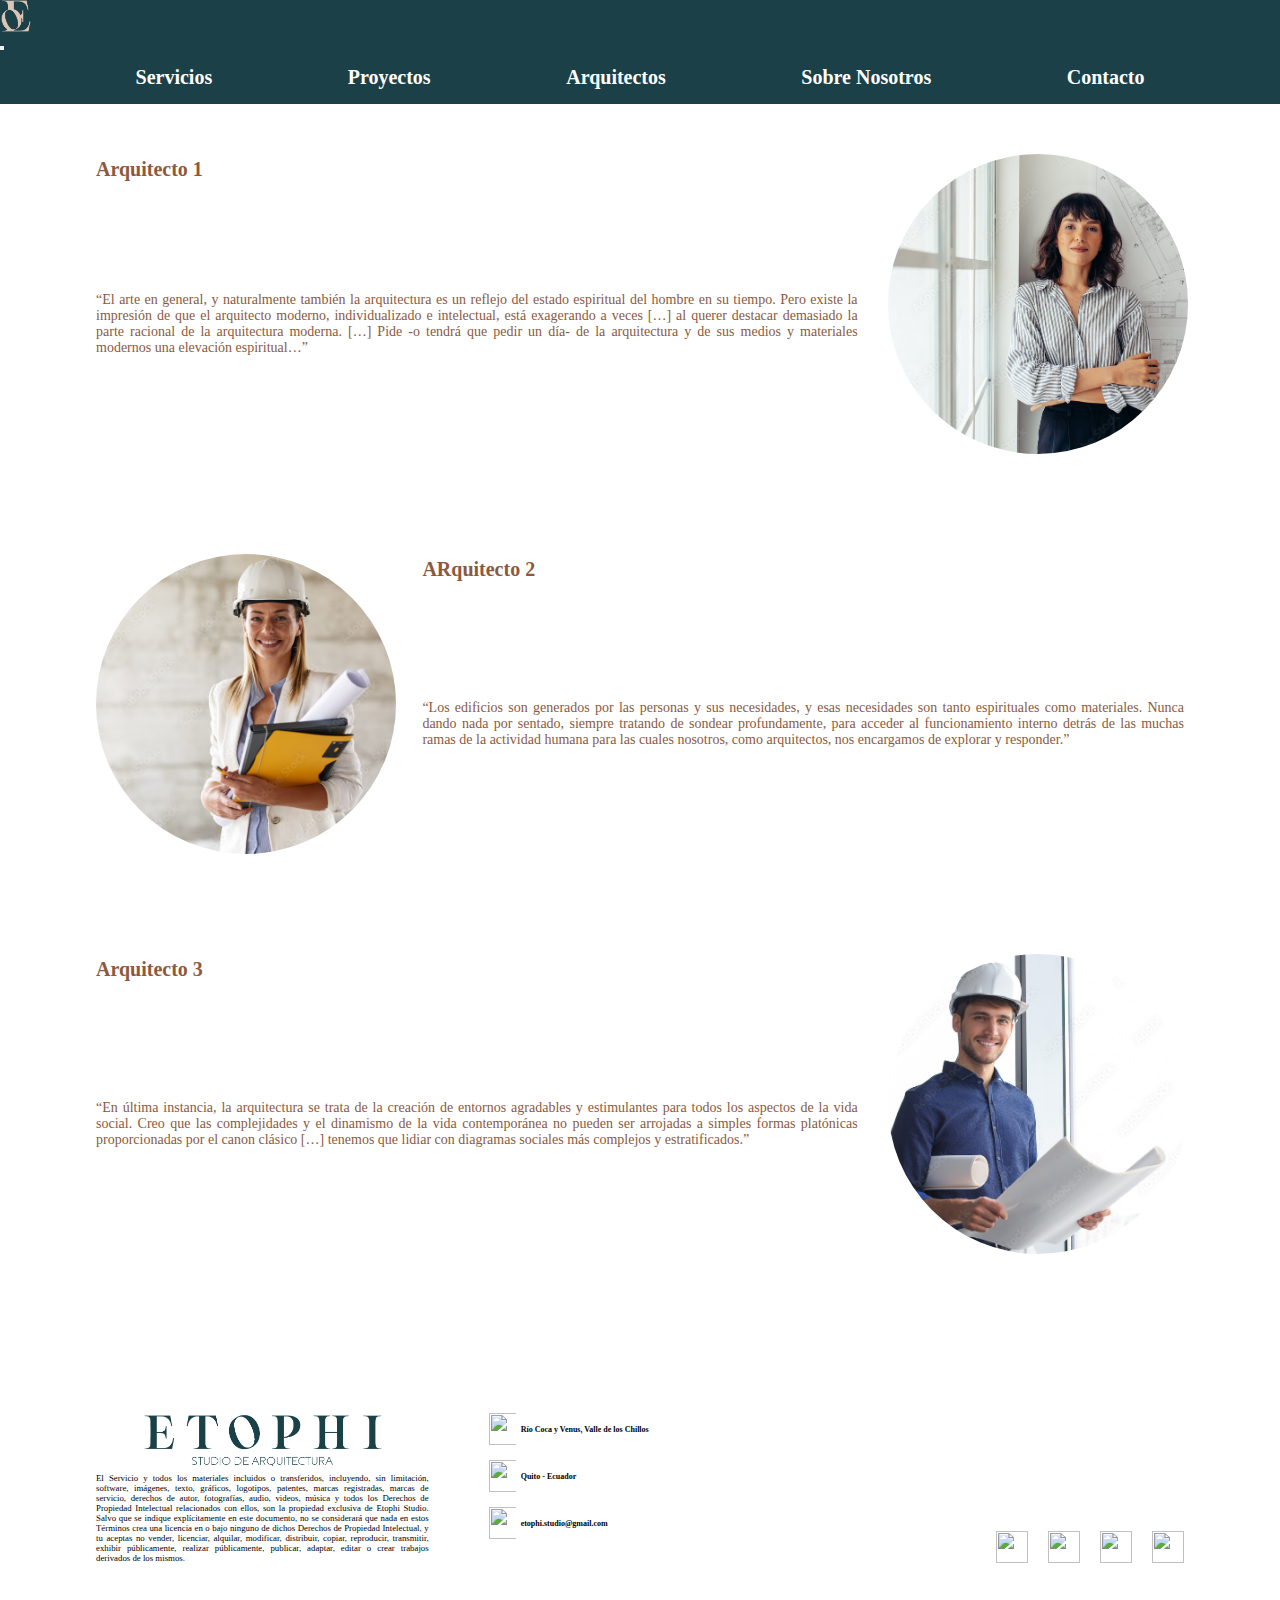
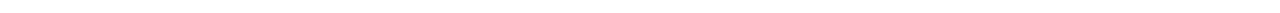
==== commit 4cfcefa9: "Cambio texto falso" ====
--- a/pages/arquitectos.html
+++ b/pages/arquitectos.html
@@ -43,8 +43,8 @@
         <section>
             <div class="arquitectosSection1">
                 <article>
-                    <h1>Lorem ipsum</h1>
-                    <p>Lorem, ipsum dolor sit amet consectetur adipisicing elit. Commodi culpa suscipit qui assumenda consectetur et, iusto eum illum cum veritatis tempora. Alias aliquid eum quos blanditiis harum numquam molestias mollitia! Lorem ipsum dolor sit amet consectetur, adipisicing elit. Aut quidem sint autem ad neque, unde dolore sequi a! Harum placeat qui corporis architecto saepe. Magnam suscipit sint vel perferendis pariatur.</p>
+                    <h1>Arquitecto 1</h1>
+                    <p>“El arte en general, y naturalmente también la arquitectura es un reflejo del estado espiritual del hombre en su tiempo. Pero existe la impresión de que el arquitecto moderno, individualizado e intelectual, está exagerando a veces […] al querer destacar demasiado la parte racional de la arquitectura moderna. […] Pide -o tendrá que pedir un día- de la arquitectura y de sus medios y materiales modernos una elevación espiritual…”</p>
                     <img src="../img/arq1.jpeg" alt="">
                 </article>
             </div>
@@ -53,16 +53,16 @@
             <div class="arquitectosSection2">
                 <article>
                     <img src="../img/arq2.jpeg" alt="">
-                    <h1>Lorem ipsum</h1>
-                    <p>Lorem, ipsum dolor sit amet consectetur adipisicing elit. Commodi culpa suscipit qui assumenda consectetur et, iusto eum illum cum veritatis tempora. Alias aliquid eum quos blanditiis harum numquam molestias mollitia! Lorem ipsum dolor sit amet consectetur, adipisicing elit. Aut quidem sint autem ad neque, unde dolore sequi a! Harum placeat qui corporis architecto saepe. Magnam suscipit sint vel perferendis pariatur.</p>
+                    <h1>ARquitecto 2</h1>
+                    <p>“Los edificios son generados por las personas y sus necesidades, y esas necesidades son tanto espirituales como materiales. Nunca dando nada por sentado, siempre tratando de sondear profundamente, para acceder al funcionamiento interno detrás de las muchas ramas de la actividad humana para las cuales nosotros, como arquitectos, nos encargamos de explorar y responder.”</p>
                 </article>
             </div>
         </section>
         <section>
             <div class="arquitectosSection3">
                 <article>
-                    <h1>Lorem ipsum</h1>
-                    <p>Lorem, ipsum dolor sit amet consectetur adipisicing elit. Commodi culpa suscipit qui assumenda consectetur et, iusto eum illum cum veritatis tempora. Alias aliquid eum quos blanditiis harum numquam molestias mollitia! Lorem ipsum dolor sit amet consectetur, adipisicing elit. Aut quidem sint autem ad neque, unde dolore sequi a! Harum placeat qui corporis architecto saepe. Magnam suscipit sint vel perferendis pariatur.</p>
+                    <h1>Arquitecto 3</h1>
+                    <p>“En última instancia, la arquitectura se trata de la creación de entornos agradables y estimulantes para todos los aspectos de la vida social. Creo que las complejidades y el dinamismo de la vida contemporánea no pueden ser arrojadas a simples formas platónicas proporcionadas por el canon clásico […] tenemos que lidiar con diagramas sociales más complejos y estratificados.”</p>
                     <img src="../img/arq3.jpeg" alt="">
                 </article>
             </div>
@@ -88,7 +88,7 @@
             <div class="disclaimer">
                 <img src="../assets/logo.png
                 " alt="">  
-                <p>Lorem ipsum dolor sit amet consectetur adipisicing elit. Obcaecati aut voluptatem, excepturi eligendi iste, iure illo tenetur delectus voluptas, incidunt eveniet officiis magnam quidem et cum reprehenderit omnis! Expedita, excepturi! Lorem ipsum dolor sit amet consectetur, adipisicing elit. Ullam neque reiciendis doloremque accusamus, officiis dolores ab sequi corrupti eius molestias minus, rem quaerat id rerum eaque dolor aspernatur commodi doloribus? Lorem ipsum dolor sit amet consectetur adipisicing elit. Id quae cum officiis perspiciatis, nam ut magnam aliquam! Distinctio vitae, atque consectetur reprehenderit aperiam minus possimus velit fugit ipsa. Ea, exercitationem.</p>
+                <p>El Servicio y todos los materiales incluidos o transferidos, incluyendo, sin limitación, software, imágenes, texto, gráficos, logotipos, patentes, marcas registradas, marcas de servicio, derechos de autor, fotografías, audio, videos, música y todos los Derechos de Propiedad Intelectual relacionados con ellos, son la propiedad exclusiva de Etophi Studio. Salvo que se indique explícitamente en este documento, no se considerará que nada en estos Términos crea una licencia en o bajo ninguno de dichos Derechos de Propiedad Intelectual, y tu aceptas no vender, licenciar, alquilar, modificar, distribuir, copiar, reproducir, transmitir, exhibir públicamente, realizar públicamente, publicar, adaptar, editar o crear trabajos derivados de los mismos.</p>
             </div>
             
             <div class="social media">
